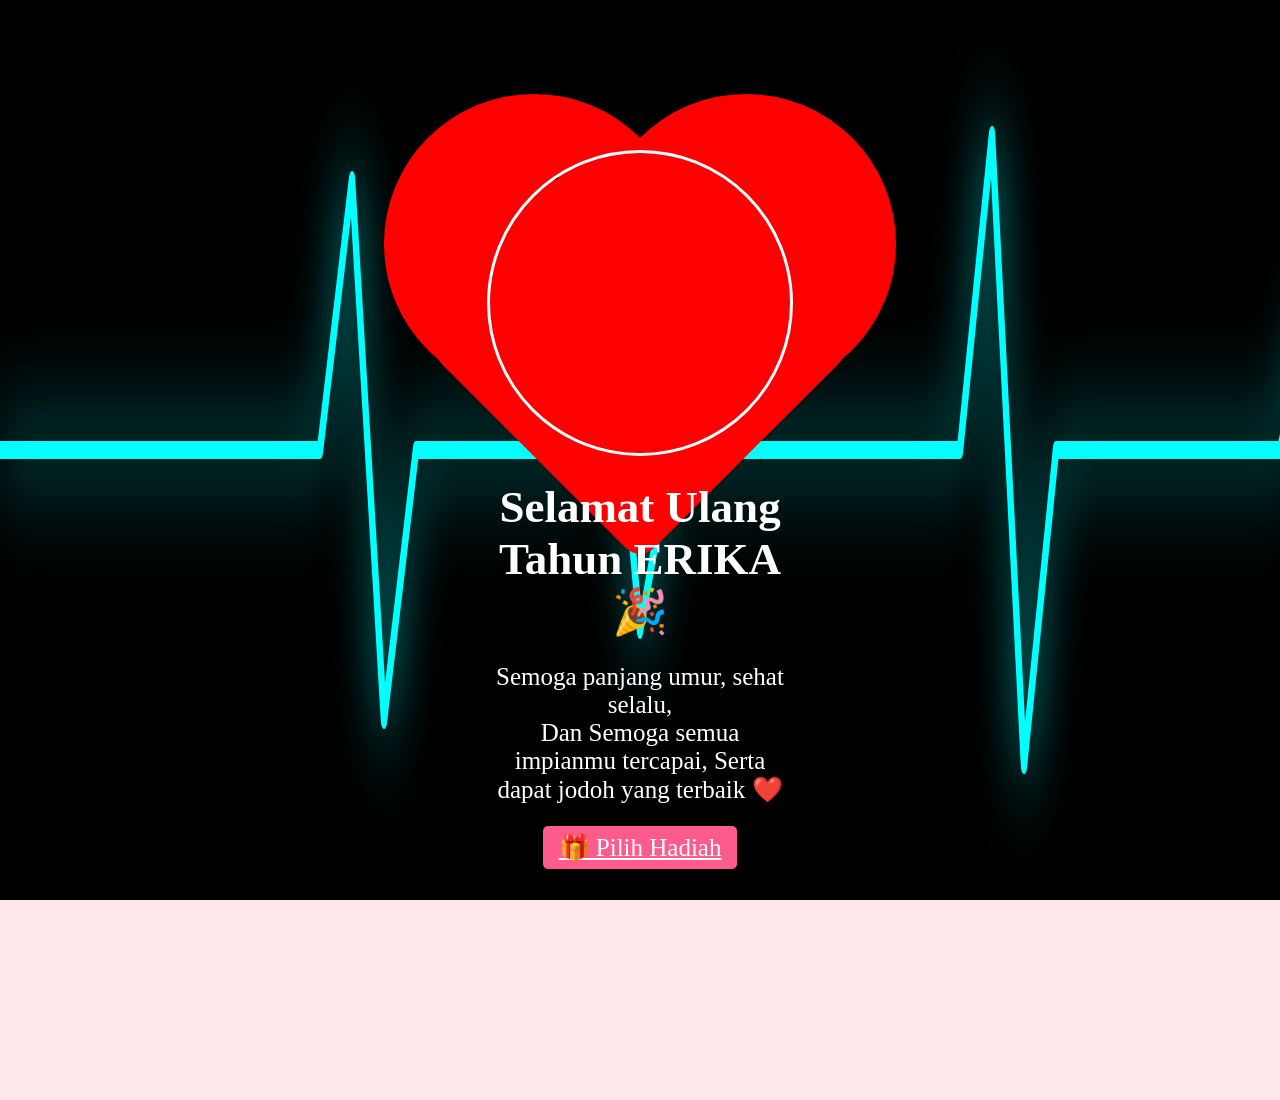
==== index.html @ 74ef32b7 "Add files via upload" ====
<!DOCTYPE html>
<html lang="id">
<head>
<meta charset="UTF-8">
<title>Ucapan Ulang Tahun</title>
<link rel="stylesheet" href="style.css">
</head>
<body>

<!-- ECG Background -->
<div class="ecg-background">
  <svg class="ecg-svg" viewBox="0 0 800 100" preserveAspectRatio="none">
    <polyline class="ecg-line" points="
      0,50
      100,50 110,20 120,80 130,50
      180,50 190,30 200,70 210,50
      300,50 310,15 320,85 330,50
      400,50 410,35 420,65 430,50
      500,50 510,20 520,80 530,50
      600,50 610,30 620,70 630,50
      800,50
    "></polyline>
  </svg>
</div>

<div class="card">
    <!-- Hati berdetak -->
    <div class="heart"></div>

    <!-- Foto bulat di tengah hati -->
    <div class="photo-container">
        <img src="images/erika.jpeg" alt="Foto">
    </div>

    <!-- Teks & animasi balon/hati kecil -->
    <div class="text">
        <h2>Selamat Ulang Tahun ERIKA🎉</h2>
        <p>Semoga panjang umur, sehat selalu,<br> Dan Semoga semua impianmu tercapai, Serta dapat jodoh yang terbaik ❤️</p>

        <!-- Balon -->
        <div class="balloon" style="left:5%; animation-duration:8s;"></div>
        <div class="balloon" style="left:15%; animation-duration:9s;"></div>
        <div class="balloon" style="left:25%; animation-duration:7s;"></div>
        <div class="balloon" style="left:35%; animation-duration:10s;"></div>
        <div class="balloon" style="left:45%; animation-duration:8.5s;"></div>
        <div class="balloon" style="left:55%; animation-duration:9.5s;"></div>
        <div class="balloon" style="left:65%; animation-duration:7.5s;"></div>
        <div class="balloon" style="left:75%; animation-duration:11s;"></div>
        <div class="balloon" style="left:85%; animation-duration:8s;"></div>
        <div class="balloon" style="left:95%; animation-duration:9s;"></div>

        <!-- Hati kecil -->
        <div class="small-heart" style="left:10%; animation-duration:6s;"></div>
        <div class="small-heart" style="left:20%; animation-duration:7s;"></div>
        <div class="small-heart" style="left:30%; animation-duration:6.5s;"></div>
        <div class="small-heart" style="left:40%; animation-duration:8s;"></div>
        <div class="small-heart" style="left:50%; animation-duration:7.5s;"></div>
        <div class="small-heart" style="left:60%; animation-duration:8s;"></div>
        <div class="small-heart" style="left:70%; animation-duration:7s;"></div>
        <div class="small-heart" style="left:80%; animation-duration:6.5s;"></div>
        <div class="small-heart" style="left:90%; animation-duration:8.5s;"></div>

        <!-- Tombol hadiah -->
        <a href="asset/hadiah.html" class="gift-button">🎁 Pilih Hadiah</a>
    </div> <!-- Tutup .text -->
</div> <!-- Tutup .card -->

<!-- Modal hadiah -->
<div id="gift-modal">
  <div class="gift-content">
    <span class="close-btn">&times;</span>
    <iframe src="asset/hadiah.html" frameborder="0"></iframe>
  </div>
</div>


<script src="script.js"></script>
</body>
</html>
---- style.css ----
body {
    background: #ffe6eb;
    display: flex;
    justify-content: center;
    align-items: flex-start; /* mulai dari atas */
    height: 100vh;
    font-size: 30px;
    margin: 0;
    padding-top: 200px; /* geser seluruh kartu lebih ke bawah */
}

.card {
    position: relative;
    width: 300px;
    display: flex;
    flex-direction: column;
    align-items: center;
}

/* Hati berdetak */
.heart {
    width: 300px;
    height: 300px;
    background: red;
    position: relative;
    transform: rotate(-45deg);
    border-radius: 20px;
    animation: beat 1s infinite;
}

.heart::before,
.heart::after {
    content: "";
    width: 300px;
    height: 300px;
    background: red;
    border-radius: 50%;
    position: absolute;
}

.heart::before { top: -150px; left: 0; }
.heart::after  { left: 150px; top: 0; }

@keyframes beat {
    0%,50%,100% { transform: rotate(-45deg) scale(1); }
    25%,75% { transform: rotate(-45deg) scale(1.1); }
}

/* Foto bulat muncul dari atas */
.photo-container {
    width: 300px;
    height: 300px;
    border-radius: 50%;
    overflow: hidden;
    border: 3px solid white;
    margin-top: -350px; /* naik sedikit supaya pas di tengah hati */
    opacity: 0;
    transform: translateY(0);
    animation: dropPhoto 1s forwards;
    animation-delay: 1s;
}

.photo-container img {
    width: 100%;
    height: 100%;
    object-fit: cover;
}

@keyframes dropPhoto {
    0% { opacity: 0; transform: translateY(-200px); }
    100% { opacity: 1; transform: translateY(0); }
}

/* Teks di bawah hati */
.text {
    opacity: 0;
    animation: fadeIn 1s forwards;
    animation-delay: 2s;
    margin-top: 20px;
    text-align: center;
    color: white;
}

.text h2 { margin: 5px 0; }
.text p  { font-size: 25px; }

.gift-button {
    margin-top: 10px;
    padding: 8px 16px;
    font-size: 14px;
    border: none;
    border-radius: 5px;
    background-color: #ff5c8d;
    color: white;
    cursor: pointer;
}

.gift-button:hover { background-color: #d6336c; }

@keyframes fadeIn {
    0% { opacity: 0; transform: translateY(20px); }
    100% { opacity: 1; transform: translateY(0); }
}

/* ================= BALON DAN HATI KECIL ================= */
@keyframes floatUp {
    0% { transform: translateY(0) scale(0.5); opacity: 0; }
    10% { opacity: 1; }
    100% { transform: translateY(-110vh) scale(1); opacity: 0; }
}

.balloon, .small-heart {
    position: absolute;
    bottom: -50px;
    opacity: 0;
    animation: floatUp linear infinite;
}

/* Balon */
.balloon {
    width: 30px;
    height: 40px;
    background: radial-gradient(circle at 50% 30%, #ff5c8d, #d6336c);
    border-radius: 50% 50% 50% 50% / 60% 60% 40% 40%;
}

/* Hati kecil */
.small-heart {
    width: 20px;
    height: 20px;
    background: red;
    transform: rotate(-45deg);
}
.small-heart::before,
.small-heart::after {
    content: "";
    position: absolute;
    width: 20px;
    height: 20px;
    background: red;
    border-radius: 50%;
}
.small-heart::before { top: -10px; left: 0; }
.small-heart::after  { left: 10px; top: 0; }

/* ECG full screen background */
.ecg-background {
    position: fixed;
    top: 0;
    left: 0;
    width: 100%;
    height: 100%;
    background: black;
    overflow: hidden;
    z-index: 0;
}

/* SVG yang memenuhi area */
.ecg-svg {
    width: 200%; /* lebih panjang supaya bisa digeser */
    height: 100%;
    animation: moveECG 4s linear infinite;
}

/* garis ECG berwarna neon */
.ecg-line {
    fill: none;
    stroke: #00ffff;
    stroke-width: 2;
    stroke-linejoin: round;
    stroke-linecap: round;
    filter: drop-shadow(0 0 6px #0ff);
}

/* animasi menggeser dari kiri ke kanan */
@keyframes moveECG {
    0% { transform: translateX(-100%); }
    100% { transform: translateX(0%); }
}

/* Modal overlay */
#gift-modal {
  display: none; /* tersembunyi awalnya */
  position: fixed;
  top: 0; left: 0;
  width: 100%; height: 100%;
  background: rgba(0,0,0,0.7);
  justify-content: center;
  align-items: center;
  z-index: 100;
}

/* Konten hadiah */
.gift-content {
  width: 80%;
  max-width: 600px;
  height: 80%;
  background: white;
  border-radius: 15px;
  overflow: hidden;
  position: relative;
}

/* Tombol tutup */
.close-btn {
  position: absolute;
  top: 10px; right: 15px;
  font-size: 24px;
  cursor: pointer;
  z-index: 101;
}

/* iframe */
.gift-content iframe {
  width: 100%;
  height: 100%;
  border: none;
}

.gift-button {
    margin-top: 10px;
    padding: 8px 16px;
    font-size: 25px;
    border: none;
    border-radius: 5px;
    background-color: #ff5c8d;
    color: white;
    cursor: pointer;
}

.gift-button:hover { background-color: #d6336c; }
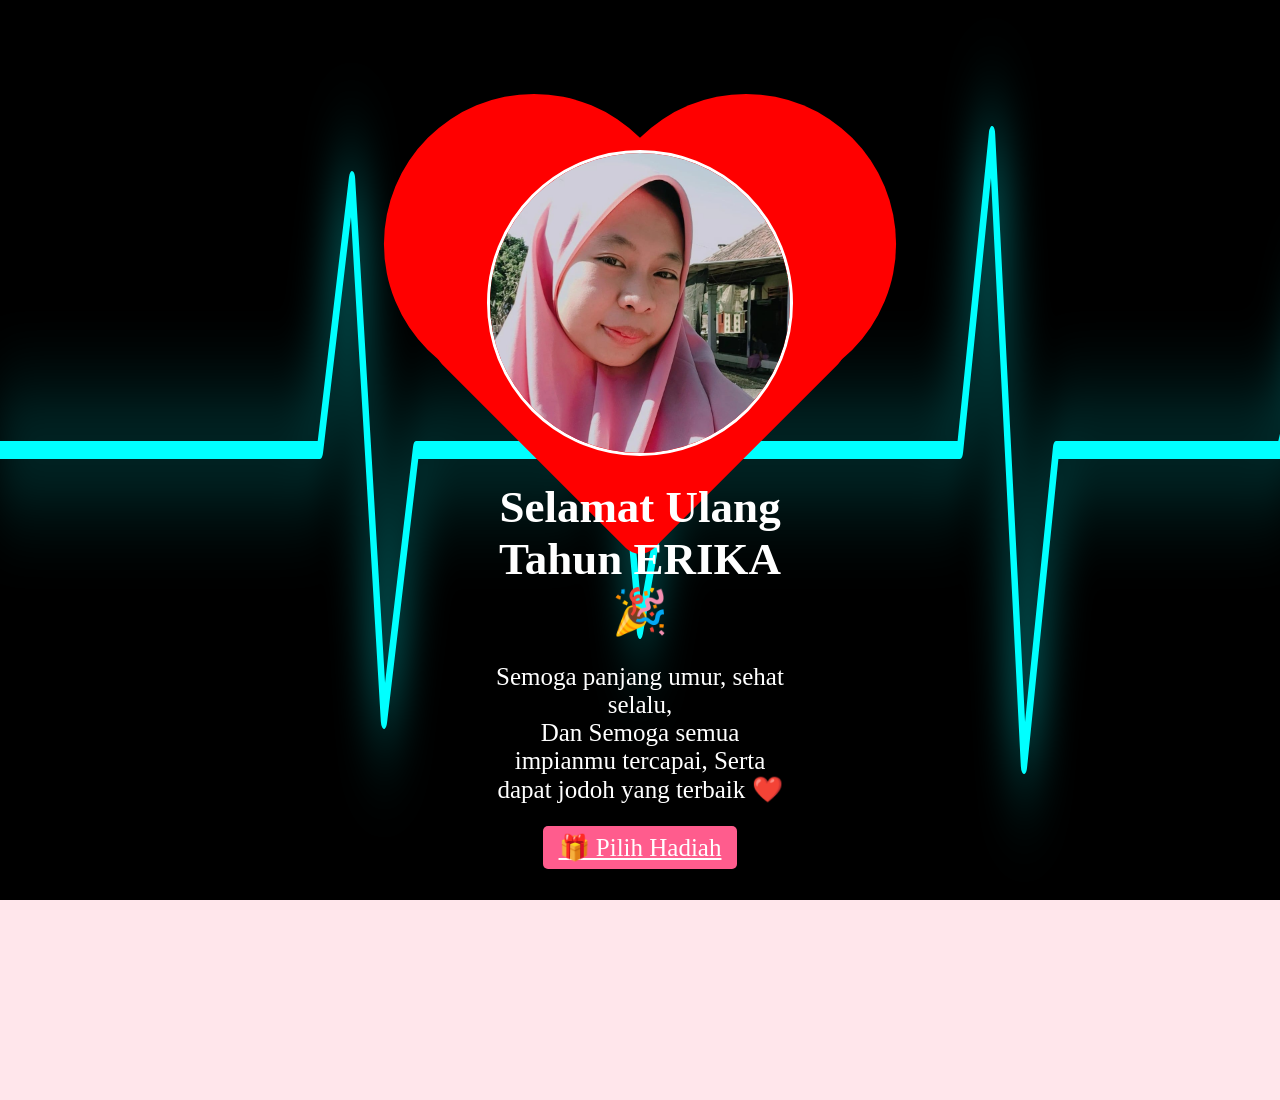
==== commit d5d96029: "Enhance birthday greeting with background music Added background music and play functionality on cli" ====
--- a/index.html
+++ b/index.html
@@ -74,6 +74,17 @@
 </div>
 
 
+  <audio id="bg-music" loop>
+  <source src="images/lagu.mp3" type="audio/mpeg">
+</audio>
+
+<script>
+  document.addEventListener("click", function () {
+    const music = document.getElementById("bg-music");
+    music.play();
+  }, { once: true });
+</script>
+
 <script src="script.js"></script>
 </body>
-</html>+</html>
